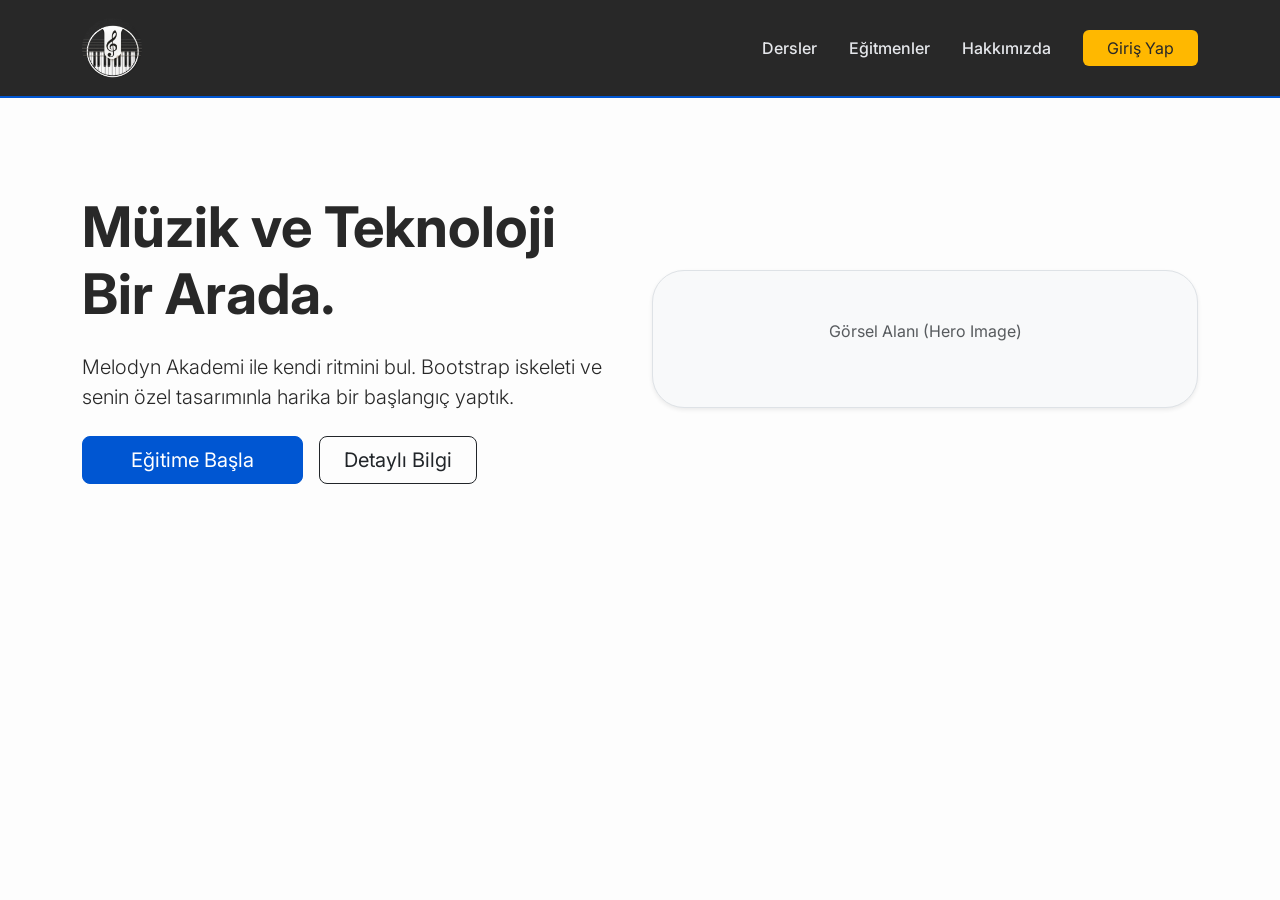
==== SWE106/index.html @ 7098c8d7 "Rename SWE106.html to index.html" ====
<!DOCTYPE html>
<html lang="tr">
<head>
    <meta charset="UTF-8">
    <meta name="viewport" content="width=device-width, initial-scale=1.0">
    <title>Melodyn Akademi | Geleceğin Eğitimi</title>

    <link rel="preconnect" href="https://fonts.googleapis.com">
    <link rel="preconnect" href="https://fonts.gstatic.com" crossorigin>
    <link href="https://fonts.googleapis.com/css2?family=Inter:wght@400;500;700;800&display=swap" rel="stylesheet">

    <link href="bootstrap.min.css" rel="stylesheet">

    <link rel="stylesheet" href="style.css">
</head>
<body>

    <nav class="navbar navbar-expand-lg navbar-custom">
        <div class="container">
            <a class="navbar-brand" href="index.html">
                <img src="WhatsApp Image 2026-04-24 at 16.13.38.jpeg" alt="Melodyn Logo" style="height: 40px; width: auto;">
            </a>

            <button class="navbar-toggler" type="button" data-bs-toggle="collapse" data-bs-target="#navbarNav" aria-controls="navbarNav" aria-expanded="false" aria-label="Toggle navigation">
                <span class="navbar-toggler-icon" style="filter: invert(1);"></span>
            </button>

            <div class="collapse navbar-collapse" id="navbarNav">
                <ul class="navbar-nav ms-auto align-items-center">
                    <li class="nav-item">
                        <a class="nav-link px-3" href="#">Dersler</a>
                    </li>
                    <li class="nav-item">
                        <a class="nav-link px-3" href="#">Eğitmenler</a>
                    </li>
                    <li class="nav-item">
                        <a class="nav-link px-3" href="#">Hakkımızda</a>
                    </li>
                    <li class="nav-item ms-lg-3">
                        <a class="btn btn-secondary px-4" href="#">Giriş Yap</a>
                    </li>
                </ul>
            </div>
        </div>
    </nav>
    <main class="container mt-5">
        <div class="row align-items-center py-5">
            <div class="col-lg-6">
                <h1 class="display-4 fw-bold mb-4">Müzik ve Teknoloji Bir Arada.</h1>
                <p class="lead mb-4">Melodyn Akademi ile kendi ritmini bul. Bootstrap iskeleti ve senin özel tasarımınla harika bir başlangıç yaptık.</p>
                <div class="d-flex gap-3">
                    <button class="btn btn-primary btn-lg px-5">Eğitime Başla</button>
                    <button class="btn btn-outline-dark btn-lg px-4">Detaylı Bilgi</button>
                </div>
            </div>
            <div class="col-lg-6 text-center">
                <div class="p-5 bg-light rounded-5 shadow-sm border">
                    <p class="text-muted">Görsel Alanı (Hero Image)</p>
                </div>
            </div>
        </div>
    </main>

    <script src="https://cdn.jsdelivr.net/npm/bootstrap@5.3.0/dist/js/bootstrap.bundle.min.js"></script>
</body>
</html>
---- SWE106/style.css ----
:root {
  --text-color: #282828;
  --background-color: #FDFDFD;
  --primary-color: #0056D2;
  --secondary-color: #E5E7EB;
  --accent-color: #FFB800;
  --nav-bg: #282828; 
  --nav-border: #E5E7EB;
  --nav-text: #E5E7EB;
}

body{
    font-family: 'Inter', sans-serif;
    color: var(--text-color);
    background-color: var(--background-color);
}

.btn-primary {
    background-color: var(--primary-color) !important;
    border-color: var(--primary-color) !important;
    color: #ffffff !important;
}

.btn-secondary{
    background-color: var(--accent-color) !important;
    color: #282828 !important;
    border: none !important;
    transition: 0.3s !important;
}

.btn-primary:hover {
    background-color: #0044a8 !important;
    border-color: #0044a8 !important;
}

.btn-secondary:hover {
    background-color: #E5A600 !important;
    border-color: #E5A600 !important;
    color: #000000 !important;
}

.navbar-custom {
    background-color: var(--nav-bg) !important;
    border-bottom: 2px solid var(--primary-color); 
    padding: 0.8rem 0;
}

.navbar-custom .nav-link {
    color: var(--nav-text) !important;
    font-weight: 500;
    transition: 0.3s;
}

.navbar-custom .nav-link:hover {
    color: var(--accent-color) !important; 
}

.navbar-brand img {
    height: 60px !important; /* İstediğin boyuta göre ayarla */
    width: 60px !important;  /* Kare olması için height ile aynı olmalı */
    object-fit: cover;       /* Resim yamulmasın, dairenin içine tam otursun */
    border-radius: 50%;      /* İşte bu kod daire yapıyor */
    background-color: white; /* Eğer logonun arkası şeffafsa beyaz zemin iyi durur */
}

.navbar-custom .navbar-brand {
    color: #ffffff !important;
    font-weight: 800;
    letter-spacing: 1px;
}
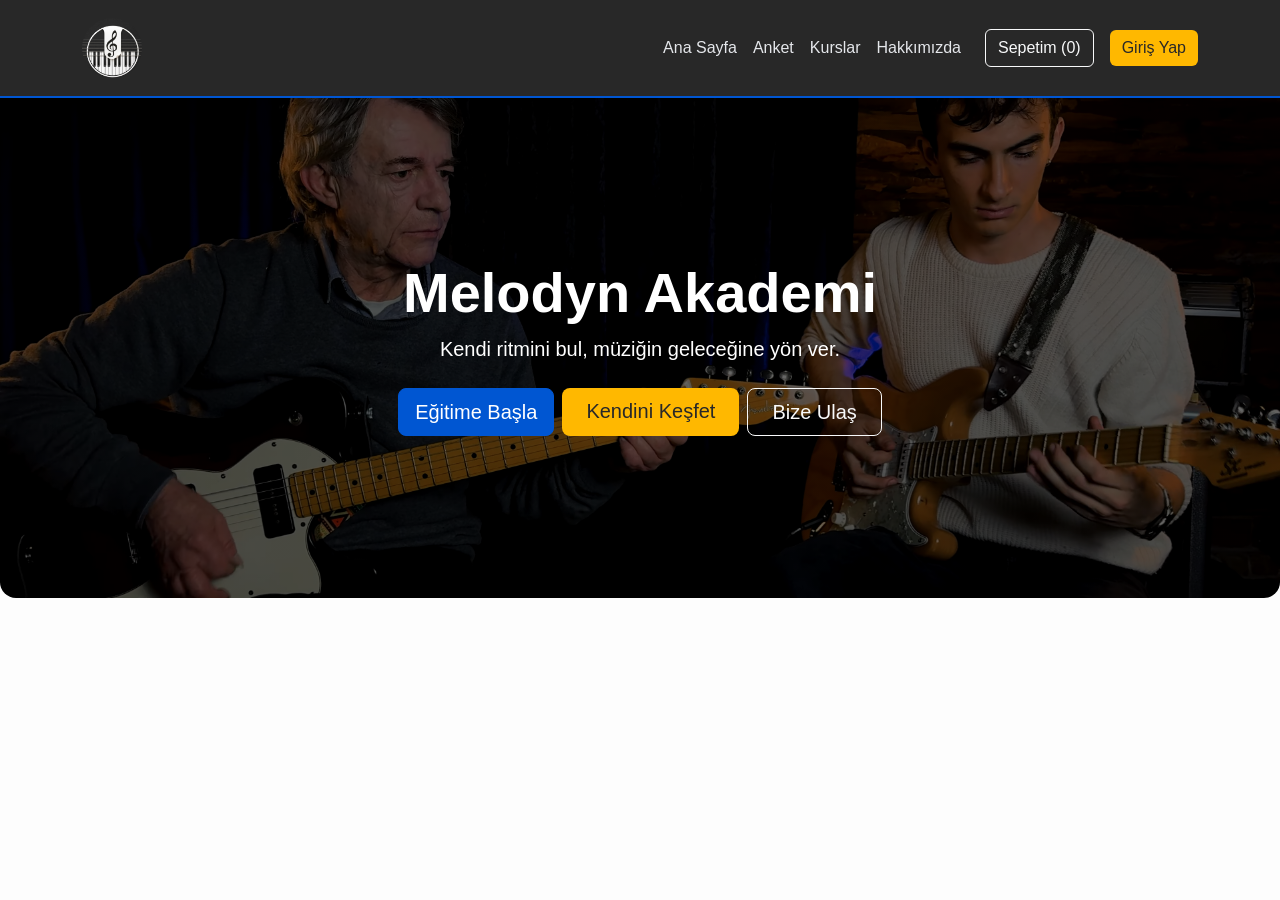
==== commit 5c939b42: "html file updated" ====
--- a/SWE106/index.html
+++ b/SWE106/index.html
@@ -2,15 +2,8 @@
 <html lang="tr">
 <head>
     <meta charset="UTF-8">
-    <meta name="viewport" content="width=device-width, initial-scale=1.0">
-    <title>Melodyn Akademi | Geleceğin Eğitimi</title>
-
-    <link rel="preconnect" href="https://fonts.googleapis.com">
-    <link rel="preconnect" href="https://fonts.gstatic.com" crossorigin>
-    <link href="https://fonts.googleapis.com/css2?family=Inter:wght@400;500;700;800&display=swap" rel="stylesheet">
-
+    <title>Melodyn Akademi</title>
     <link href="bootstrap.min.css" rel="stylesheet">
-
     <link rel="stylesheet" href="style.css">
 </head>
 <body>
@@ -18,49 +11,67 @@
     <nav class="navbar navbar-expand-lg navbar-custom">
         <div class="container">
             <a class="navbar-brand" href="index.html">
-                <img src="WhatsApp Image 2026-04-24 at 16.13.38.jpeg" alt="Melodyn Logo" style="height: 40px; width: auto;">
+                <img src="WhatsApp Image 2026-04-24 at 16.13.38.jpeg" alt="Logo">
             </a>
+            
+            <div class="collapse navbar-collapse">
+                <ul class="navbar-nav ms-auto align-items-center">
+                    <li class="nav-item"><a class="nav-link" href="index.html">Ana Sayfa</a></li>
+                    <li class="nav-item"><a class="nav-link" href="anket.html">Anket</a></li>
+                    <li class="nav-item"><a class="nav-link" href="kurslar.html">Kurslar</a></li>
+                    <li class="nav-item"><a class="nav-link" href="hakkimizda.html">Hakkımızda</a></li>
+                    
+                    <li class="nav-item">
+                        <button class="btn btn-outline-light ms-3" data-bs-toggle="modal" data-bs-target="#sepetModal">
+                            Sepetim (0)
+                        </button>
+                    </li>
 
-            <button class="navbar-toggler" type="button" data-bs-toggle="collapse" data-bs-target="#navbarNav" aria-controls="navbarNav" aria-expanded="false" aria-label="Toggle navigation">
-                <span class="navbar-toggler-icon" style="filter: invert(1);"></span>
-            </button>
-
-            <div class="collapse navbar-collapse" id="navbarNav">
-                <ul class="navbar-nav ms-auto align-items-center">
-                    <li class="nav-item">
-                        <a class="nav-link px-3" href="#">Dersler</a>
-                    </li>
-                    <li class="nav-item">
-                        <a class="nav-link px-3" href="#">Eğitmenler</a>
-                    </li>
-                    <li class="nav-item">
-                        <a class="nav-link px-3" href="#">Hakkımızda</a>
-                    </li>
-                    <li class="nav-item ms-lg-3">
-                        <a class="btn btn-secondary px-4" href="#">Giriş Yap</a>
+                    <li class="nav-item ms-3">
+                        <a class="btn btn-secondary" href="#">Giriş Yap</a>
                     </li>
                 </ul>
             </div>
         </div>
     </nav>
-    <main class="container mt-5">
-        <div class="row align-items-center py-5">
-            <div class="col-lg-6">
-                <h1 class="display-4 fw-bold mb-4">Müzik ve Teknoloji Bir Arada.</h1>
-                <p class="lead mb-4">Melodyn Akademi ile kendi ritmini bul. Bootstrap iskeleti ve senin özel tasarımınla harika bir başlangıç yaptık.</p>
-                <div class="d-flex gap-3">
-                    <button class="btn btn-primary btn-lg px-5">Eğitime Başla</button>
-                    <button class="btn btn-outline-dark btn-lg px-4">Detaylı Bilgi</button>
+
+    <div class="p-5 text-center bg-image shadow-1-strong rounded-bottom-4" 
+     style="background-image: linear-gradient(rgba(0, 0, 0, 0.6), rgba(0, 0, 0, 0.6)), url('anasayfa.png'); 
+            height: 500px; 
+            background-size: cover; 
+            background-position: center;
+            display: flex;
+            align-items: center;
+            justify-content: center;">
+            
+  <div class="container text-white">
+    <h1 class="display-4 fw-bold">Melodyn Akademi</h1>
+    <p class="lead mb-4">Kendi ritmini bul, müziğin geleceğine yön ver.</p>
+    <div class="d-grid gap-2 d-sm-flex justify-content-sm-center">
+      <a href="kurslar.html" class="btn btn-primary btn-lg">Eğitime Başla</a>
+      <a href="#kurslar" class="btn btn-secondary  btn-lg px-4 gap-3">Kendini Keşfet</a>
+      <a href="#iletisim" class="btn btn-outline-light btn-lg px-4">Bize Ulaş</a>
+    </div>
+  </div>
+</div>
+
+    
+    <div class="modal fade" id="sepetModal" tabindex="-1">
+        <div class="modal-dialog modal-dialog-centered">
+            <div class="modal-content">
+                <div class="modal-header">
+                    <h5 class="modal-title">Sepetim</h5>
+                    <button type="button" class="btn-close" data-bs-dismiss="modal"></button>
                 </div>
-            </div>
-            <div class="col-lg-6 text-center">
-                <div class="p-5 bg-light rounded-5 shadow-sm border">
-                    <p class="text-muted">Görsel Alanı (Hero Image)</p>
+                <div class="modal-body text-center">
+                    <p>Sepetiniz şu an boş.</p>
+                </div>
+                <div class="modal-footer">
+                    <button type="button" class="btn btn-secondary" data-bs-dismiss="modal">Kapat</button>
                 </div>
             </div>
         </div>
-    </main>
+    </div>
 
-    <script src="https://cdn.jsdelivr.net/npm/bootstrap@5.3.0/dist/js/bootstrap.bundle.min.js"></script>
 </body>
 </html>
